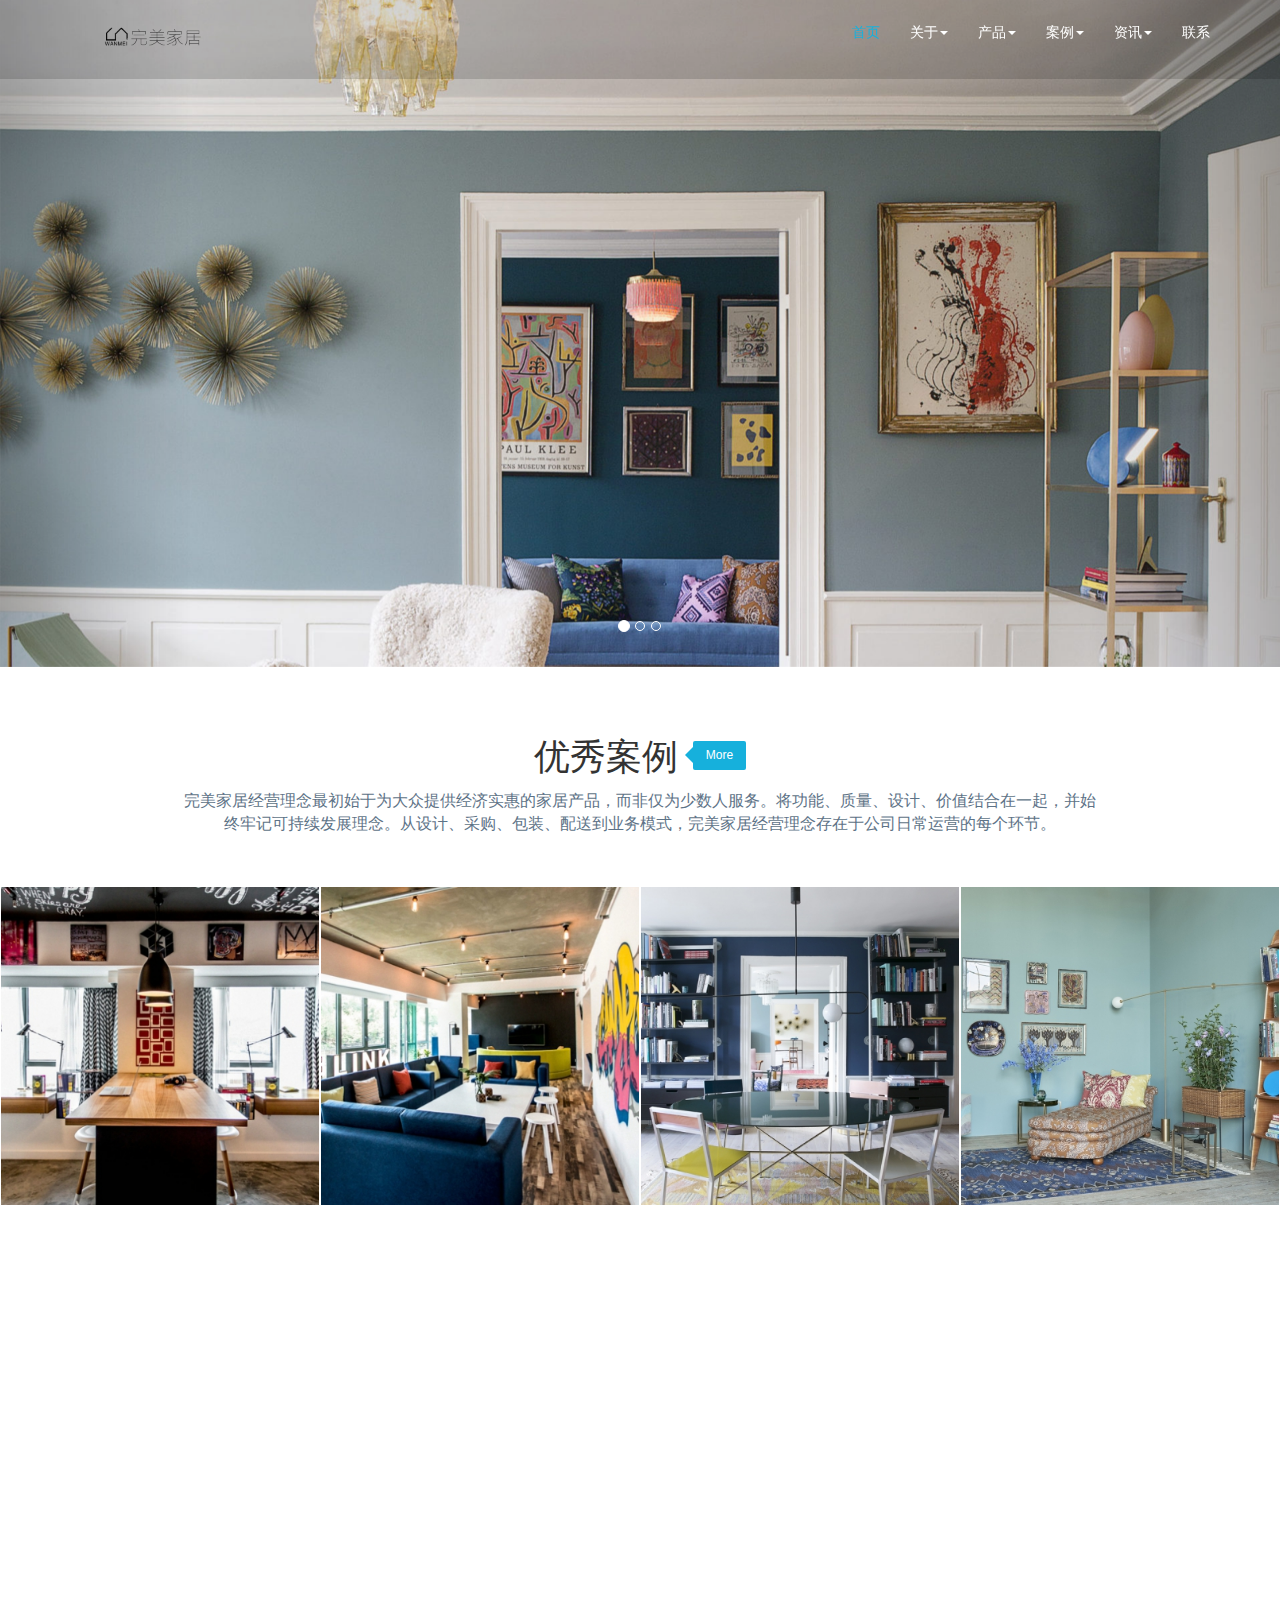
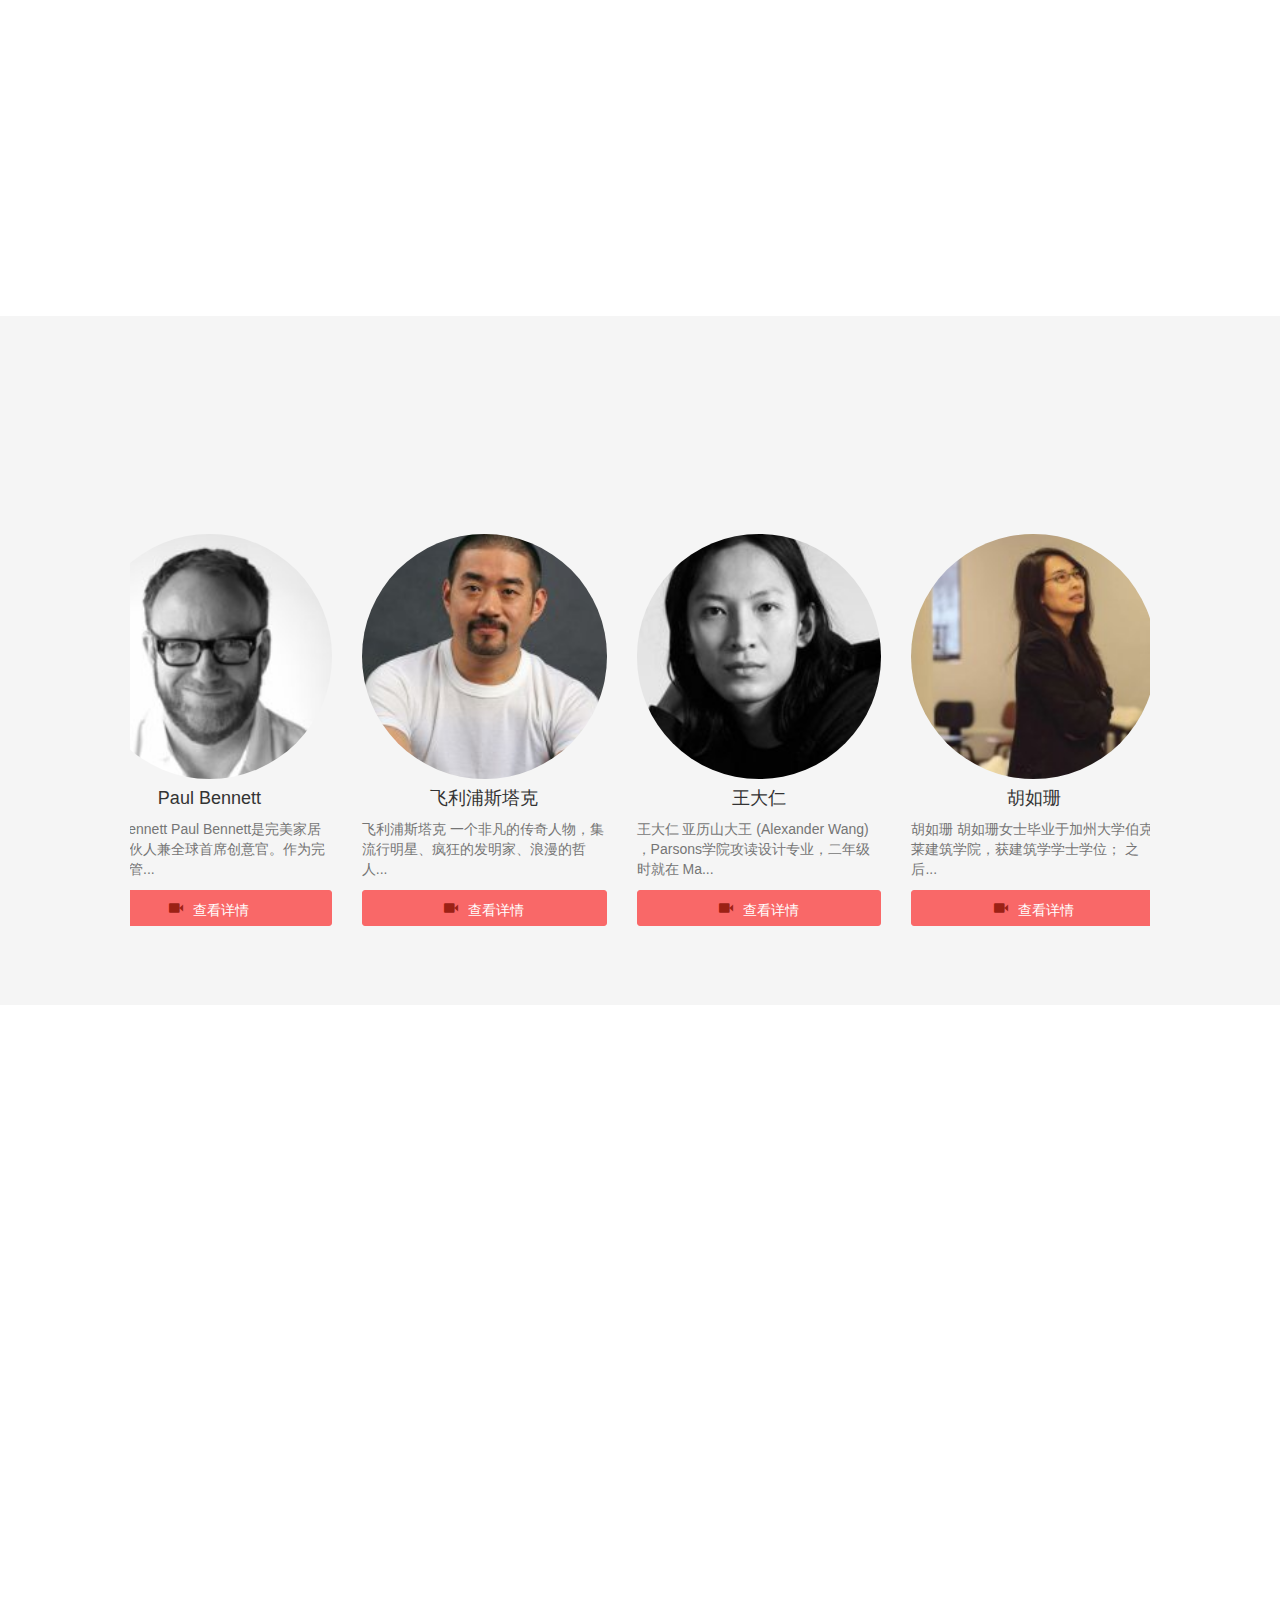
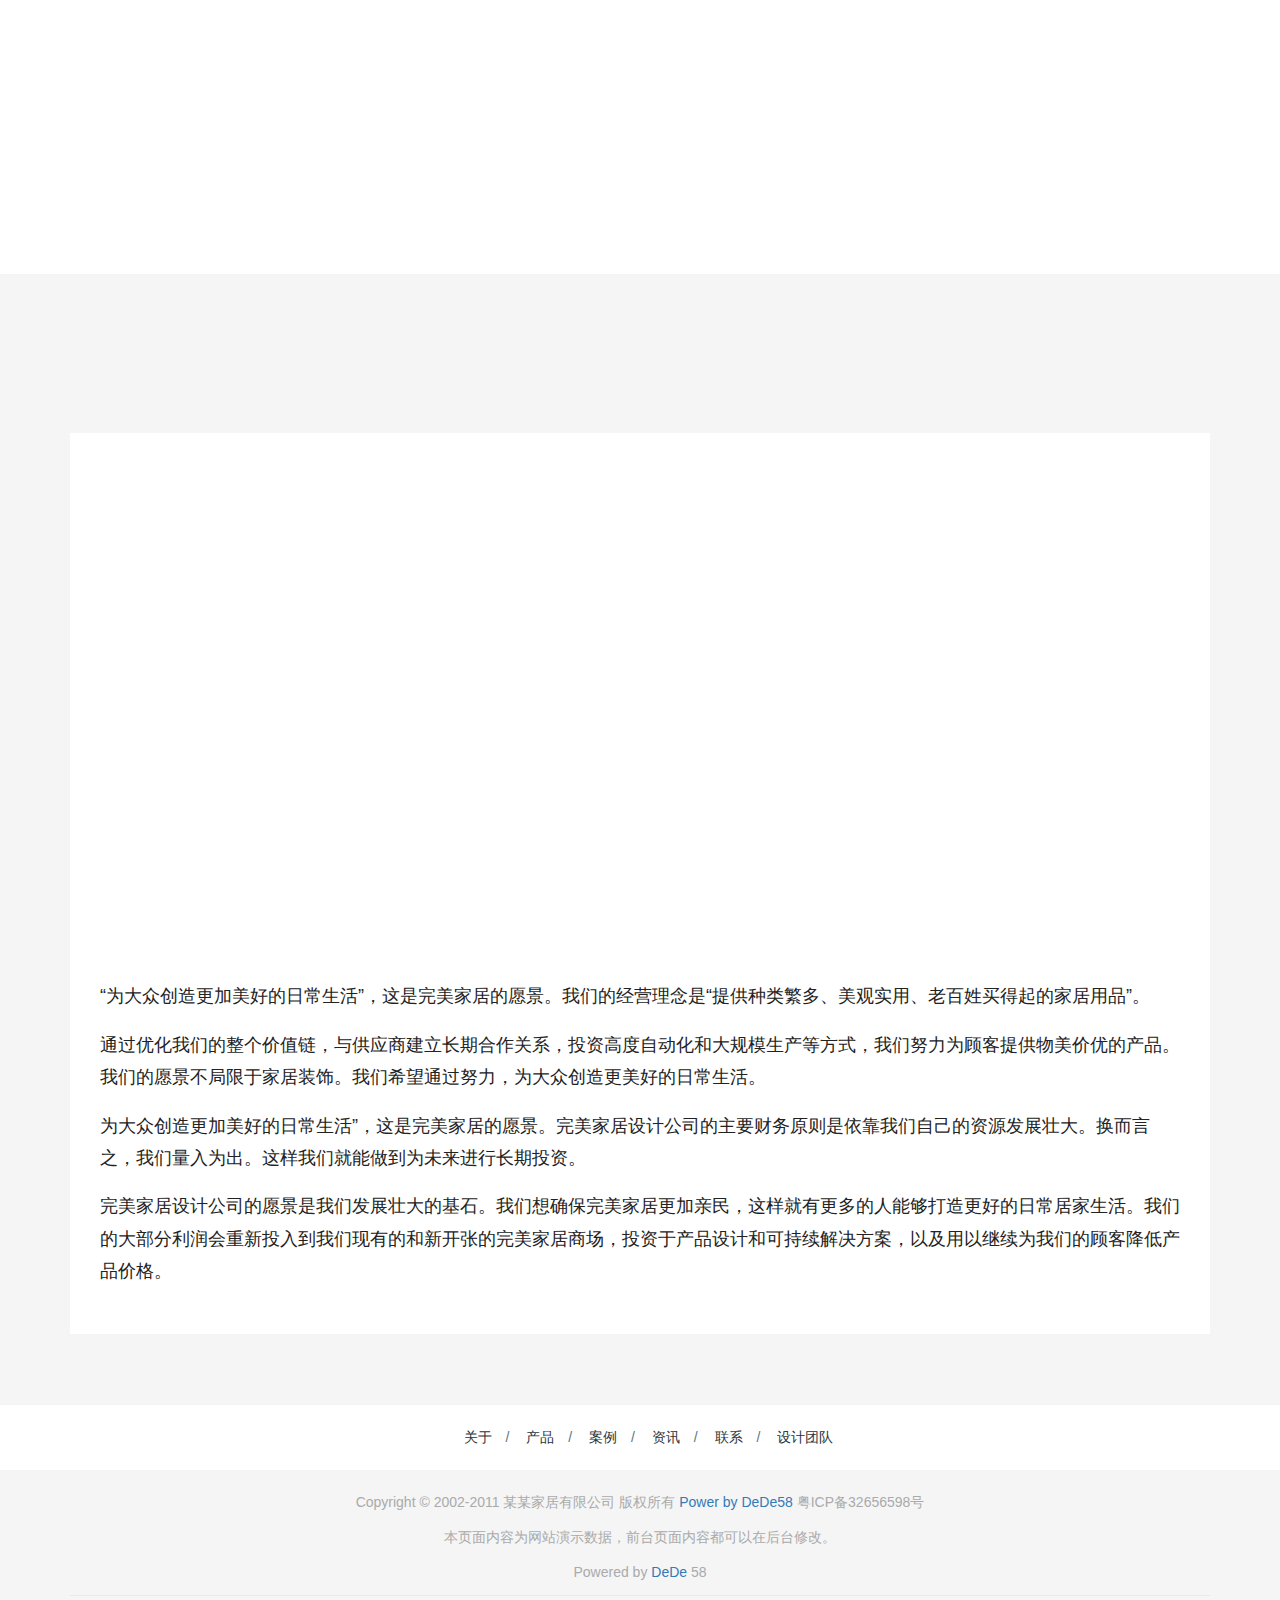
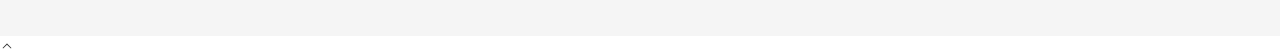
==== index.html @ 94a9a6e2 "modify" ====
<!DOCTYPE html>
<html>
	<head>
		<meta charset="utf-8" />
		<meta name="viewport" content="width=device-width, initial-scale=1">
		<meta name="viewport" content="width=device-width, initial-scale=1, maximum-scale=1, user-scalable=no">
		<title></title>
		<link rel="stylesheet" href="css/cssreset.css" />
		<link rel="stylesheet" href="bootstrap/css/bootstrap.min.css" />
		<link rel="stylesheet" href="css/index.css" />
		<link rel="stylesheet" href="css/animate.css" />
		<script src="js/wow.min.js"></script>
		<script>
			new WOW().init();
		</script>
	</head>
	<body>
		<header>
		<nav class="navbar navbar-default navbar-fixed-top zqfnav">
		  <div class="container ">
		    <!-- Brand and toggle get grouped for better mobile display -->
		    <div class="navbar-header">
		      <button type="button" class="navbar-toggle collapsed btn" data-toggle="collapse" data-target="#bs-example-navbar-collapse-1" aria-expanded="false">
		      	
		        <span class="sr-only">Toggle navigation</span>
		        <span class="icon-bar"></span>
		        <span class="icon-bar"></span>
		        <span class="icon-bar"></span>
		      </button>
		      
		        <button type="button" class="zqf-btn navbar-toggle collapsed" data-toggle="collapse" data-target="#bs-example-navbar-collapse-1" aria-expanded="false">
			        <span class="sr-only">Toggle navigation</span>
			        <span class="btnx">x</span> 
		        </button>
		      
		      <a class="navbar-brand " href="#"><img src="img/logo.png" alt="完美家居设计" title="织梦家居设计公司"></a>
		    </div>
		
		    <!-- Collect the nav links, forms, and other content for toggling -->
		    <div class="collapse navbar-collapse" id="bs-example-navbar-collapse-1">
		      <ul class="nav navbar-nav navbar-right clearfix">
		        <li><a href="index.html" class="main">首页</a></li>
		        <li class="dropdown">
		          <a href="#" class="dropdown-toggle" data-toggle="dropdown" role="button" aria-haspopup="true" aria-expanded="false">关于<span class="caret"></span></a>
		          <ul class="dropdown-menu">
		            <li><a href="#">关于我们</a></li>
		            <li><a href="#">公司荣誉</a></li>
		            <li><a href="#">设计团队</a></li>
		            <li><a href="#">服务流程</a></li>
		          </ul>
		        </li>
		        <li class="dropdown">
		          <a href="#" class="dropdown-toggle" data-toggle="dropdown" role="button" aria-haspopup="true" aria-expanded="false">产品<span class="caret"></span></a>
		          <ul class="dropdown-menu">
		            <li><a href="html/products.html" target="_blank">全部</a></li>
		            <li><a href="#">建材</a></li>
		            <li><a href="#">家具</a></li>
		            <li><a href="#">软装</a></li>
		            <li><a href="#">家电</a></li>
		          </ul>
		        </li>
		        <li class="dropdown">
		          <a href="html/case.html"  class="dropdown-toggle" data-toggle="dropdown" role="button" aria-haspopup="true" aria-expanded="false">案例<span class="caret"></span></a>
		          <ul class="dropdown-menu">
		            <li><a href="html/case.html" target="_blank">客厅设计</a></li>
		            <li><a href="#">卧室设计</a></li>
		            <li><a href="#">厨房设计</a></li>
		          </ul>
		        </li>		        
		        <li class="dropdown">
		          <a href="#" class="dropdown-toggle" data-toggle="dropdown" role="button" aria-haspopup="true" aria-expanded="false">资讯<span class="caret"></span></a>
		          <ul class="dropdown-menu">
		            <li><a href="html/message.html" target="_blank">装修搭配</a></li>
		            <li><a href="#">秋装改造</a></li>
		          </ul>
		        </li>
		        <li><a href="#">联系</a></li>
		      </ul>
		    </div><!-- /.navbar-collapse -->
		  </div><!-- /.container-fluid -->  
	  </nav>	
    </header>	
		  <!--轮播图-->
	<div id="carousel-example-generic" class="carousel slide zqfcar" data-ride="carousel">
		  <!-- Indicators -->
		  <ol class="carousel-indicators">
		    <li data-target="#carousel-example-generic" data-slide-to="0" class="active"></li>
		    <li data-target="#carousel-example-generic" data-slide-to="1"></li>
		    <li data-target="#carousel-example-generic" data-slide-to="2"></li>
		  </ol>
		
		  <!-- Wrapper for slides -->
		  <div class="carousel-inner" role="listbox">
		    <div class="item active">
		      <img src="img/lunbo1.png" alt="...">
		      <div class="carousel-caption">
		      </div>
		    </div>
		    <div class="item">
		      <img src="img/lunbo2.png" alt="...">
		      <div class="carousel-caption">
		      </div>
		    </div>
		 
		  <div class="item">
		      <img src="img/lunbo3.png" alt="...">
		      <div class="carousel-caption">
		      </div>
		    </div>
		
		  </div> 
		  <!-- Controls -->
	    <a class="left carousel-control" href="#carousel-example-generic" role="button" data-slide="prev">
		    <span class="glyphicon glyphicon-menu-left" aria-hidden="true"></span>
		    <span class="sr-only">Previous</span>
		</a>
		<a class="right carousel-control" href="#carousel-example-generic" role="button" data-slide="next">
		    <span class="glyphicon glyphicon-menu-right" aria-hidden="true"></span>
		    <span class="sr-only">Next</span>
		</a>
	</div>	
	
	
	<div class="zqfnice">
		<div class="container-fluid">
			<div class="container">
				<h3  class="wow fadeInDown " data-wow-duration="3s">优秀案例<a href="html/case.html" target="_blank" class="more ">More</a></h3>
				<p class="txt wow fadeIn" data-wow-duration="3s">完美家居经营理念最初始于为大众提供经济实惠的家居产品，而非仅为少数人服务。将功能、质量、设计、价值结合在一起，并始终牢记可持续发展理念。从设计、采购、包装、配送到业务模式，完美家居经营理念存在于公司日常运营的每个环节。</p>
			</div>
	
			<ul class="row zqful ">
				<li class="col-xs-6 col-sm-4 col-md-3 wow fadeInDown">
					<div class="nicediv">
					<img src="img/one.jpg" />
					<a href="html/detail.html " target="_blank">
					<div class="add">
						<img src="img/zoom.png" />
						<p>BeoSound 旋转控 排布案例</p>
						<span>查看详情</span>
					</div>
					</a> 
					</div>
				</li>
				
				<li class="col-xs-6 col-sm-4 col-md-3 wow fadeInDown">
					<div class="nicediv">
					<img src="img/two.jpg" />
					<a href="html/detail.html " target="_blank">
					<div class="add">
						<img src="img/zoom.png" />
						<p>A9 无线音箱 排布案例</p>
						<span>查看详情</span>
					</div>
					</a> 
					</div>
				</li>
				<li class="col-xs-6 col-sm-4 col-md-3 wow fadeInDown">
					<div class="nicediv">
					<img src="img/three.jpg" />
					<a href="html/detail.html " target="_blank">
					<div class="add">
						<img src="img/zoom.png" />
						<p>TV视频屏幕 排布案例</p>
						<span>查看详情</span>
					</div>
					</a> 					
					</div>
				</li>
				<li class="col-xs-6 col-sm-4 col-md-3 wow fadeInDown">
					<div class="nicediv">
					<img src="img/four.jpg" />
					<a href="html/detail.html " target="_blank">
					<div class="add">
						<img src="img/zoom.png" />
						<p>Bass A1 低音式 排布案例</p>
						<span>查看详情</span>
					</div>
					</a> 					
					</div>
				</li>
				<li class="col-xs-6 col-sm-4 col-md-3 wow fadeInDown">
					<div class="nicediv">
					<img src="img/five.jpg" />
					<a href="html/detail.html " target="_blank">
					<div class="add">
						<img src="img/zoom.png" />
						<p>BeoPlay 双喇叭 排布案例</p>
						<span>查看详情</span>
					</div>
					</a> 					
					</div>
				</li>
				<li class="col-xs-6 col-sm-4 col-md-3 wow fadeInDown">
					<div class="nicediv">
					<img src="img/six.jpg" />
					<a href="html/detail.html " target="_blank">
					<div class="add">
						<img src="img/zoom.png" />
						<p>Beolit I15 全向声 排布案例</p>
						<span>查看详情</span>
					</div>
					</a> 					
					</div>
				</li>
				<li class="col-xs-6 col-sm-4 col-md-3 wow fadeInDown">
					<div class="nicediv">
					<img src="img/seven.jpg" />
					<a href="html/detail.html " target="_blank">
					<div class="add">
						<img src="img/zoom.png" />
						<p>春光无限好 田园风卫浴玩出不同花样</p>
						<span>查看详情</span>
					</div>
					</a> 					
					</div>
				</li>
				<li class="col-xs-6 col-sm-4 col-md-3 wow fadeInDown">
					<div class="nicediv">
					<img src="img/eight.jpg" />
					<a href="html/detail.html " target="_blank">
					<div class="add">
						<img src="img/zoom.png" />
						<p>二室二厅客厅装修效果图</p>
						<span>查看详情</span>
					</div>
					</a> 					
					</div>
				</li>
				<li class="col-xs-6 col-sm-4 col-md-3 wow fadeInDown">
					<div class="nicediv">
					<img src="img/night.jpg" />
					<a href="html/detail.html " target="_blank">
					<div class="add">
						<img src="img/zoom.png" />
						<p>现代简约风格图赏</p>
						<span>查看详情</span>
					</div>
					</a> 					
					</div>
				</li>
				<li class="col-xs-6 col-sm-4 col-md-3 wow fadeInDown">
					<div class="nicediv">
					<img src="img/ten.jpg" />
					<a href="html/detail.html " target="_blank">
					<div class="add">
						<img src="img/zoom.png" />
						<p>混搭风格白领公寓</p>
						<span>查看详情</span>
					</div>
					</a> 					
					</div>
				</li>
			</ul>
		</div>
		<a href="html/case.html" target="_blank" class="more-two ">More</a>
	</div>			
		
	<div class="zqfteam ">

		<div class="container">
			<h3 class="wow fadeInDown"  data-wow-duration="3s" >设计团队 <a href="#" class="more ">More</a></h3>
			<p class="txt wow fadeIn" data-wow-duration="3s">如同很多设计型的企业一样，完美家居非常重视设计资历的培养及筛选； 在完美，我们拥有一批海内外工作经验丰富的精英团队，也培养着极富创造力的年轻设计群体； 他们使显高的设计风格千变万化、满足不同年龄层对不同设计风格的追求。</p>
		<div class="carousel">
		  <div>
			 <ul class="imgroll clearfix">
				<li>
                    <img src="img/paul.jpg" />
                    <h4>Paul Bennett</h4>
					<p>Paul Bennett Paul Bennett是完美家居执行合伙人兼全球首席创意官。作为完美最高管...</p>
					 <a class="glyphicon glyphicon-facetime-video" href="#"><span>查看详情</span></a>
				</li>
				<li>
                    <img src="img/kefu.jpg" />
                    <h4>飞利浦斯塔克</h4>
					<p>飞利浦斯塔克 一个非凡的传奇人物，集流行明星、疯狂的发明家、浪漫的哲人...</p>
					 <a class="glyphicon glyphicon-facetime-video" href="#"><span>查看详情</span></a>
				</li>
				<li>
					<img src="img/daren.jpg" />
					<h4>王大仁</h4>
					<p>王大仁 亚历山大王 (Alexander Wang) ，Parsons学院攻读设计专业，二年级时就在 Ma...</p>
					 <a class="glyphicon glyphicon-facetime-video" href="#"><span>查看详情</span></a>
				    
				</li>			 	
			 	
				<li>
					<img src="img/rusan.jpg">
					<h4>胡如珊</h4>
					<p>胡如珊 胡如珊女士毕业于加州大学伯克莱建筑学院，获建筑学学士学位； 之后...</p>
				    <a class="glyphicon glyphicon-facetime-video" href="#"><span>查看详情</span></a>
				</li>
				<li>
					<img src="img/jubin.png" />
					<h4>琚宾</h4>
					<p>琚宾 2010年中国（上海）国际建筑室内设计节最佳酒店设计奖 2010年中国（上海...</p>
					<a class="glyphicon glyphicon-facetime-video" href="#"><span>查看详情</span></a>
				</li>
				<li>
					<img src="img/kefu.jpg" />
					<h4>陈可夫</h4>
					<p>陈可夫 毕业后成立完美家居设计公司，任公司设计总监。 CIID中国室内设计协会...</p>
					<a class="glyphicon glyphicon-facetime-video" href="#"><span>查看详情</span></a>
				</li>
				<li>
                    <img src="img/paul.jpg" />
                    <h4>Paul Bennett</h4>
					<p>Paul Bennett Paul Bennett是完美家居执行合伙人兼全球首席创意官。作为完美最高管...</p>
					 <a class="glyphicon glyphicon-facetime-video" href="#"><span>查看详情</span></a>
				</li>
				<li>
                    <img src="img/kefu.jpg" />
                    <h4>飞利浦斯塔克</h4>
					<p>飞利浦斯塔克 一个非凡的传奇人物，集流行明星、疯狂的发明家、浪漫的哲人...</p>
					 <a class="glyphicon glyphicon-facetime-video" href="#"><span>查看详情</span></a>
				</li>
				<li>
					<img src="img/daren.jpg" />
					<h4>王大仁</h4>
					<p>王大仁 亚历山大王 (Alexander Wang) ，Parsons学院攻读设计专业，二年级时就在 Ma...</p>
					 <a class="glyphicon glyphicon-facetime-video" href="#"><span>查看详情</span></a>
				    
				</li>
				
				<li>
					<img src="img/rusan.jpg">
					<h4>胡如珊</h4>
					<p>胡如珊 胡如珊女士毕业于加州大学伯克莱建筑学院，获建筑学学士学位； 之后...</p>
				    <a class="glyphicon glyphicon-facetime-video" href="#"><span>查看详情</span></a>
				</li>
				<li>
					<img src="img/jubin.png" />
					<h4>琚宾</h4>
					<p>琚宾 2010年中国（上海）国际建筑室内设计节最佳酒店设计奖 2010年中国（上海...</p>
					<a class="glyphicon glyphicon-facetime-video" href="#"><span>查看详情</span></a>
				</li>
				<li>
					<img src="img/kefu.jpg" />
					<h4>陈可夫</h4>
					<p>陈可夫 毕业后成立完美家居设计公司，任公司设计总监。 CIID中国室内设计协会...</p>
					<a class="glyphicon glyphicon-facetime-video" href="#"><span>查看详情</span></a>
				</li>				
			</ul>
		  </div>	
		</div>   
		</div>
	</div>	
		
		
		<div class="zqfnew">
			<div class="container">
				<h3  class="wow fadeInDown " data-wow-duration="3s">新闻资讯<a href="html/message.html" target="_blank" class="more ">More</a></h3>
				<p class="txt wow fadeIn" data-wow-duration="3s">我们的目标是帮助更多人创造更好的家居生活。将完美家居经营理念带入生活中完美家居经营理念以多种方式体现在生活中：通过我们在全球各地开设的商场、《家居指南》、网站和应用程序，更重要的是全球数百万的家庭。</p>
				<ul class="row">
					<li class="col-md-6 wow fadeInLeft">
						<div class="media">
						  <div class="media-left media-middle">
						    <a href="#">
						      <img class="media-object" src='img/index_1.jpg' alt=" 红木家具如何“去库存” ？做好品质才是 ">
						    </a>
						  </div>
						  <div class="media-body">
						     <h4 class="media-heading"><a href="#">红木家具如何“去库存” ？做好品质才是 </a></h4>
						    <p class="des">受经济大环境的影响，前年下半年以来，红木家具行情不甚理想，许多企业产品...</p>
						    <p class="info">
						    	<span>2016-09-22</span>
						    	<span>adimn</span>
						    	<span>
						    		<svg class="icon" aria-hidden="true">
									  <use xlink:href='#icon-yanjing'></use>
									</svg>
						    		149
						    	</span>
						    </p>
						  </div>
						</div>
					</li>
					
					<li class="col-md-6 wow fadeInLeft">
						<div class="media">
						  <div class="media-left media-middle">
						    <a href="#">
						      <img class="media-object" src='img/index_2.jpg' alt="儿童家具安全标识成盲区，监管力度亟待 ">
						    </a>
						  </div>
						  <div class="media-body">
						     <h4 class="media-heading"><a href="#">	儿童家具安全标识成盲区，监管力度亟待</a></h4>
						    <p class="des">儿童安全不容忽视。2012年8月1日，我国《儿童家具通用技术条件》强制性国家标..</p>
						    <p class="info">
						    	<span>2016-09-22</span>
						    	<span>adimn</span>
						    	<span>
						    		<svg class="icon" aria-hidden="true">
									  <use xlink:href="#icon-yanjing"></use>
									</svg>
						    		149
						    	</span>
						    </p>
						  </div>
						</div>
					</li>
					
					<li class="col-md-6 wow fadeInLeft">
						<div class="media">
						  <div class="media-left media-middle">
						    <a href="#">
						      <img class="media-object" src='img/index_3.jpg' alt=" 红木家具如何“去库存” ？做好品质才是 ">
						    </a>
						  </div>
						  <div class="media-body">
						     <h4 class="media-heading"><a href="#">当代红木家具传承与创新之间如何取舍？</a></h4>
						    <p class="des">人解听不解赏，长飙风中自来往。很多时候，表面看似风平浪静、停滞不前的态...</p>
						    <p class="info">
						    	<span>2016-09-22</span>
						    	<span>adimn</span>
						    	<span>
						    		<svg class="icon" aria-hidden="true">
									  <use xlink:href="#icon-yanjing"></use>
									</svg>
						    		149
						    	</span>
						    </p>
						  </div>
						</div>
					</li>	
					
					<li class="col-md-6 wow fadeInLeft">
						<div class="media">
						  <div class="media-left media-middle">
						    <a href="#">
						      <img class="media-object" src='img/index_4.jpg' alt=" 红木家具如何“去库存” ？做好品质才是 ">
						    </a>
						  </div>
						  <div class="media-body">
						     <h4 class="media-heading"><a href="#">古典家具两大制胜法宝：改良与创新</a></h4>
						    <p class="des">古典红木家具行业在最初的发展阶段，绝大部分企业都是以单纯仿制传统家具样...</p>
						    <p class="info">
						    	<span>2016-09-22</span>
						    	<span>adimn</span>
						    	<span>
						    		<svg class="icon" aria-hidden="true">
									  <use xlink:href="#icon-yanjing"></use>
									</svg>
						    		149
						    	</span>
						    </p>
						  </div>
						</div>
					</li>
					
					<li class="col-md-6 wow fadeInLeft">
						<div class="media">
						  <div class="media-left media-middle">
						    <a href="#">
						      <img class="media-object" src='img/index_5.jpg' alt=" 红木家具如何“去库存” ？做好品质才是 ">
						    </a>
						  </div>
						  <div class="media-body">
						     <h4 class="media-heading"><a href="#">东莞家具出走湖北？家具业尝试高端规划</a></h4>
						    <p class="des">莫声(化名)是大岭山镇一家小型家具厂的老板，连日来，发生在大岭山这一片东...</p>
						    <p class="info">
						    	<span>2016-09-22</span>
						    	<span>adimn</span>
						    	<span>
						    		<svg class="icon" aria-hidden="true">
									  <use xlink:href="#icon-yanjing"></use>
									</svg>
						    		149
						    	</span>
						    </p>
						  </div>
						</div>
					</li>
					
					<li class="col-md-6 wow fadeInLeft">
						<div class="media">
						  <div class="media-left media-middle">
						    <a href="#">
						      <img class="media-object" src='img/index_6.jpg' alt=" 红木家具如何“去库存” ？做好品质才是 ">
						    </a>
						  </div>
						  <div class="media-body">
						    <h4 class="media-heading"><a href="#">欧式家具未来十大新趋势，怎么时尚怎么</a></h4>
						    <p class="des">近日，欧美风家具进化论出现在网上，研究人员根据收集到的信息与整个消费环...</p>
						    <p class="info">
						    	<span>2016-09-22</span>
						    	<span>adimn</span>
						    	<span>
						    		<svg class="icon" aria-hidden="true">
									  <use xlink:href="#icon-yanjing"></use>
									</svg>
						    		149
						    	</span>
						    </p>
						  </div>
						</div>
					</li>
					
					<li class="col-md-6 wow fadeInLeft">
						<div class="media">
						  <div class="media-left media-middle">
						    <a href="#">
						      <img class="media-object" src='img/index_7.jpg' alt=" 红木家具如何“去库存” ？做好品质才是 ">
						    </a>
						  </div>
						  <div class="media-body">
						     <h4 class="media-heading"><a href="#">面对定制风暴 来看这些家具人怎么说？</a></h4>
						    <p class="des">近两年来，随着消费群体趋向年轻化以及小户型的普及，家具个性化的需求越来...</p>
						    <p class="info">
						    	<span>2016-09-22</span>
						    	<span>adimn</span>
						    	<span>
						    		<svg class="icon" aria-hidden="true">
									  <use xlink:href="#icon-yanjing"></use>
									</svg>
						    		149
						    	</span>
						    </p>
						  </div>
						</div>
					</li>
					
					<li class="col-md-6 wow fadeInLeft">
						<div class="media">
						  <div class="media-left media-middle">
						    <a href="#">
						      <img class="media-object" src='img/index_8.jpg' alt=" 红木家具如何“去库存” ？做好品质才是 ">
						    </a>
						  </div>
						  <div class="media-body">
						     <h4 class="media-heading"><a href="#">消费升级 定制家具保持30-50%高速增长</a></h4>
						    <p class="des">消费作为宏观经济增长的驱动力之一，近年来对GDP的拉动已超过60%，与此同时，...</p>
						    <p class="info">
						    	<span>2016-09-22</span>
						    	<span>adimn</span>
						    	<span>
						    		<svg class="icon" aria-hidden="true">
									  <use xlink:href="#icon-yanjing"></use>
									</svg>
						    		149
						    	</span>
						     </p>
						  </div>
						</div>
					</li>
			    </ul>
			</div>
			<a href="#" class="more-two ">More</a>
		</div>	
		
		<div class="zqfus">
			<div class="container">
				<h3  class="wow fadeInDown " data-wow-duration="3s">关于我们</h3>
				<div class="bigbox">
					<img src="img/aboutus.png" class="wow fadeInUp"/>
				
				    <p>“为大众创造更加美好的日常生活”，这是完美家居的愿景。我们的经营理念是“提供种类繁多、美观实用、老百姓买得起的家居用品”。</p>
			        <p>通过优化我们的整个价值链，与供应商建立长期合作关系，投资高度自动化和大规模生产等方式，我们努力为顾客提供物美价优的产品。我们的愿景不局限于家居装饰。我们希望通过努力，为大众创造更美好的日常生活。
			 	    <p>为大众创造更加美好的日常生活”，这是完美家居的愿景。完美家居设计公司的主要财务原则是依靠我们自己的资源发展壮大。换而言之，我们量入为出。这样我们就能做到为未来进行长期投资。</p>
				    <p>完美家居设计公司的愿景是我们发展壮大的基石。我们想确保完美家居更加亲民，这样就有更多的人能够打造更好的日常居家生活。我们的大部分利润会重新投入到我们现有的和新开张的完美家居商场，投资于产品设计和可持续解决方案，以及用以继续为我们的顾客降低产品价格。</p>
				 
				</div>
			</div>
		</div>
		
		<footer>
			
			  <div class="oldiv container-fluid">
			  	
				<ol class="clearfix">
					<li><a href="#">关于</a></li>
					<li><a href="#">产品</a></li>
					<li><a href="#">案例</a></li>
					<li><a href="#">资讯</a></li>
					<li><a href="#">联系</a></li>
					<li><a href="#">设计团队</a></li>
				</ol>
			  </div>
			  <div class="container">
			  <div class="pdiv">
			  	<p>Copyright © 2002-2011 某某家居有限公司 版权所有&nbsp;<a href="#">Power by DeDe58&nbsp;</a>粤ICP备32656598号</p>
			  	<p>本页面内容为网站演示数据，前台页面内容都可以在后台修改。</p>
			  	<p>Powered by<a href="#">&nbsp;DeDe&nbsp;</a>58</p>
			  </div>
			</div>
		</footer>
		
	    <!--回到顶部按钮-->
	    <div class="obtn-top">
			<svg class="icon" aria-hidden="true">
			  <use xlink:href='#icon-xiangshang'></use>
			</svg>
	    </div>
		
		<script type="text/javascript" src="bootstrap/js/jquery.min.js" ></script>
		<script type="text/javascript" src="bootstrap/js/bootstrap.min.js" ></script>
		<script type="text/javascript" src="js/iconfont.js" ></script>
		<script src="js/index.js"></script>
		<script src="./iconfont.js"></script>
	</body>
</html>
---- css/cssreset.css ----
/*
YUI 3.18.1 (build f7e7bcb)
Copyright 2014 Yahoo! Inc. All rights reserved.
Licensed under the BSD License.
http://yuilibrary.com/license/
网址：http://yuilibrary.com/yui/docs/cssreset/
*/
html{
	color:#000;
	background:#FFF;
}body,div,dl,dt,dd,ul,ol,li,h1,h2,h3,h4,h5,h6,pre,code,form,fieldset,legend,input,textarea,p,blockquote,th,td,footer,article,aside,header,section,nav,figure,figcaption,hgroup{
	margin:0;
	padding:0;
}table{
	border-collapse:collapse;
	border-spacing:0;
}fieldset,img{
	border:0;
}address,caption,cite,code,dfn,em,strong,th,var{
	font-style:normal;
	font-weight:normal;
}ol,ul{
	list-style:none;
}caption,th{
	text-align:left;
}h1,h2,h3,h4,h5,h6{
	font-size:100%;
	font-weight:normal;
}q:before,q:after{
	content:'';
}abbr,acronym{
	border:0;
	font-variant:normal;
}sup{
	vertical-align:text-top;
}sub{
	vertical-align:text-bottom;
}input,textarea,select{
	font-family:inherit;
	font-size:inherit;
	font-weight:inherit;
	*font-size:100%;
}legend{
	color:#000;
}#yui3-css-stamp.cssreset{ display:none}
---- css/index.css ----
*{
	margin: 0px;
	padding: 0px;
	list-style: none;
}
body{
	position: relative;
	}
	
.zqfnav {
    background: rgba(0, 0, 0, 0.15);
    min-height: 79px;
    border: none;
}
.zqfnav .navbar-brand{
margin-top: -3px;
}

.zqfnav .navbar-brand img{
	width: 150px;
	height: 50px;
	vertical-align: middle;
}

.zqfnav .navbar-right{
	margin-top: 7px;
	}

.zqfnav .navbar-right>li>a{
	color: #FFFFFF;
}


.zqfnav .navbar-right .main{
	color: #16b0dc;
	
}

.zqfnav .navbar-right>li>a:hover{
	color:#16b0dc;
}

.zqfnav .navbar-right>li>a:active{
	color:#16b0dc;
}

/*分辨率小于767px*/


@media (max-width: 767px) {
.zqfnav{
    background:none;
    min-height: 60px;
    border: transparent 1px solid;
    border-color: none ;
}
.zqfnav .navbar-brand {
	padding: 6px;

}
.zqfnav .navbar-toggle{
	border: none;
	background: none;
	margin-top: 14px;
}
.navbar-default .navbar-toggle:focus, .navbar-default .navbar-toggle:hover {
    background-color: transparent;

}

.zqfnav .zqf-btn {
	/*right: -53px;*/
	margin-top: -3px;
	font-size: 25px;
	color: #a9b1b8;
	background: none;
	display: none;
	 position: absolute;
    right: 1px;
	}
.zqfcar{
	margin-top: 56px;
	border: none;
}
.zqfnav .navbar-collapse{
	background: rgba(0, 0, 0, 0.6); 
}
.zqfnav .navbar-nav{
	margin-top: 13px;
}

.zqfnav .navbar-right{
	margin-top: 13px;
	}

.zqfnav .navbar-right>li>a{
	padding-top: 0px;
    padding-bottom: 0px;
    height: 60px;
    line-height: 60px; 
    transition: all 0.4s linear; 
}

.zqfnav .navbar-right>li>a:hover{
	background: #FFFFFF;
}
.zqfnav .navbar-right>li>a:active{
	background:#16b0dc ;
}
.zqfnav .navbar-right .main{
	color: #fff;
	background: #16b0dc;
}
.zqfnav .navbar-nav .open .dropdown-menu>li{
	margin: 2px 0px;
}
.zqfnav .navbar-nav .open .dropdown-menu>li>a{
	color:#FFFFFF;
}
.zqfnav .navbar-nav .open .dropdown-menu>li>a:hover{
	color: #FFFFFF;
	background-color: rgba(243,247,249,.3); 
}
}

/*轮播图*/
.zqfcar .glyphicon {
    font-size: 28px;
    top: 60%;
    display: none;
    }
    
    
.zqfcar .carousel-control:hover .glyphicon{
	display: block;
}

/*优秀案例*/
.zqfnice{
	padding: 70px 0px;
	background: #FFFFFF;
	width: 100%;
}

.zqfnice h3{ 
    font-size: 36px;
    margin-top: 0px;
    text-align: center;
    font-weight: 300;
}

.zqfnice h3>.more{
	display: inline-block;
	padding: 8px 13px;
    background:#16b0dc ;
    border-radius: 2px;
     font-size: 12px;
     color: #FFFFFF;
     position: relative;
    margin-left: 15px;
    top: -10px;
    text-decoration:none ;

}

.more:hover{
	opacity: 0.7;
	}

.zqfnice h3>.more

@media (max-width:767px ) {
.zqfnice h3>.more{
    background:#f96868;
    color: #fff;
    margin-left: 15px;
    top: -10px;
    text-decoration:none ;

}

}


.zqfnice h3>.more:before{
	content:'';
	position: absolute;
	border: 8px solid transparent;
    border-right-color: #16b0dc ;
    top: 50%;
    left: -16px;
    margin-top: -8px;
}

.zqfnice .txt{
	font-size: 16px;
    font-weight: 300;
    text-align: center;
    width: 80%;
    color: #5e7387;
    margin: 0px auto;
}

/*优秀案例 图片*/
.zqful{
	
    padding: 0;
    margin: 0;
    margin-right: -15px;
    margin-left: -15px;
    margin-top: 50px;
}


.zqful >li{
	float: left;
	list-style: none;
    border: 1px solid #fff;
    padding: 0px;
    position: relative;
}

.zqful>li>div{
	position: relative;
    text-align: center;
    overflow: hidden;
}

.zqful>li>div>img{
    max-width: 100%;
    height: auto;
}



/*优秀团队*/

.zqfteam{
	padding: 70px 0px;
	background: #f5f5f5;
}

.zqfteam h3{ 
    font-size: 36px;
    margin-top: 0px;
    text-align: center;
    font-weight: 300;
}

.zqfteam h3>.more{
	display: inline-block;
	padding: 8px 13px;
    background:#16b0dc ;
    border-radius: 2px;
     font-size: 12px;
     color: #FFFFFF;
     position: relative;
    margin-left: 15px;
    top: -10px;
    text-decoration:none ;

}

@media (max-width:767px ) {
	.zqfteam h3>.more,.zqfteam h3>.more:before{
		display: none;
	}
	
}


.zqfteam h3>.more:before{
	content:'';
	position: absolute;
	border: 8px solid transparent;
    border-right-color: #16b0dc ;
    top: 50%;
    left: -16px;
    margin-top: -8px;
}

.zqfteam .txt{
	font-size: 16px;
    font-weight: 300;
    text-align: center;
    width: 80%;
    color: #5e7387;
    margin: 0px auto;
}

/*优秀团队轮播图*/
.zqfteam{
	padding: 70px 0px;
	background: #f5f5f5;
}

.zqfteam .carousel{
	margin-top: 50px;
	padding: 0px 60px;
	
}

.zqfteam .carousel>div{
	width: 100%;
	height:100% ;
	overflow: hidden;
}

.zqfteam .imgroll{
	width: 400%;
	height:100%;
	position: relative;
}


@media (max-width:768px) {
	.zqfteam .imgroll{
	width:786%;
}

}

@media (max-width:494px) {
	.zqfteam .imgroll{
	width:1500%;
}	
}


.zqfteam .imgroll>li{
	width: 6%;
	height:100%;
	float: left;
	margin-right: 30px;
}


.zqfteam .imgroll>li>img{
    width: 100%;
    height: 100%;
    border-radius: 50%;
    margin-left: auto;
    margin-right: auto;
}

.zqfteam h4{
	text-align: center;
	font-size:18px;
}

.zqfteam p{
	width: 100%;
	font-size: 14px;
	color: #757575;
}

.zqfteam .imgroll>li>a{
	display: block;
	width: 100%;
	padding:10px 0px;
	width:100%;
	font-size: 14px;
	background:#f96868 ;
	border:1px  solid #f96868;
	border-radius: 3px;
	text-align: center;
	/*line-height: 26px;*/
	color: #FFFFFF;
	text-decoration: none;
	cursor: pointer;
	vertical-align: middle;

}

.zqfteam .imgroll>li>.glyphicon-facetime-video{
	color: #9C2115;

}

.zqfteam .imgroll>li>a>span{
	padding-left: 10px;
	color: #FFFFFF;


}

/*新闻资讯*/
.zqfnew{
	padding: 70px 0px;
	background: #FFFFFF;
}

.zqfnew h3{ 
    font-size: 36px;
    margin-top: 0px;
    text-align: center;
    font-weight: 300;
}

.zqfnew h3>.more{
	display: inline-block;
	padding: 8px 13px;
    background:#16b0dc ;
    border-radius: 2px;
     font-size: 12px;
     color: #FFFFFF;
     position: relative;
    margin-left: 15px;
    top: -10px;
    text-decoration:none ;

}

.zqfnew h3>.more:before{
	content:'';
	position: absolute;
	border: 8px solid transparent;
    border-right-color: #16b0dc ;
    top: 50%;
    left: -16px;
    margin-top: -8px;
}

.zqfnew .txt{
	font-size: 16px;
    font-weight: 300;
    text-align: center;
    width: 80%;
    color: #5e7387;
    margin: 0px auto;
}

.zqfnew ul{
	margin-top: 20px;
	
}

.zqfnew ul>li{
	margin-top:30px;
}
.zqfnew .media-left{
	padding-right: 20px;
}
.zqfnew ul>li img{
	width: 160px;
	height: 120px;
	border-radius: 4px;
}

.zqfnew ul>li h4{
    text-shadow: rgba(0,0,0,.15) 0 0 1px;
}
.zqfnew ul>li h4>a{
	text-decoration: none;
	color: #2a333c;
}

.zqfnew ul>li h4>a:hover{
	color: #16b0dc;
	text-decoration: underline;
}
.zqfnew ul>li .des{
	margin-bottom: 5px;
	 color: #76838f;
	 font-weight: 300;
}

.zqfnew ul>li .info{
    color: #76838f;
    font-weight: 300;
}

.zqfnew .info span:nth-of-type(2){
	margin-left: 10px;
}

.zqfnew .info span:nth-of-type(3){
	margin-left: 10px;
}

.icon {
   width: 1em; height: 1em;
   vertical-align: -0.15em;
   fill: currentColor;
   overflow: hidden;
}


/*关于我们*/
.zqfus{
	padding: 70px 0;
	background: #f5f5f5;
}
.zqfus h3{
    font-size: 36px;
    margin-top: 0px;
    text-align: center;
    font-weight: 300;
}
.zqfus .bigbox{
	margin-top: 50px;
	padding: 30px;
	background: #FFFFFF;
	line-height: 1.8;
    font-size: 18px;
    font-weight: 300;
    color: #222;
}
.zqfus .bigbox>img{
	max-width: 100%;
	height: auto;
	margin-bottom: 13px;
}

.zqfus p{
	margin-bottom:16px;
}

/*footer*/
footer{
    background: #f5f5f5;
    border-top: 1px solid #f0f2f5;
    padding-bottom: 20px;
    color: #aaaaaa;
    height: auto;
    line-height: 1.8;
	
}
footer .oldiv{
		background: #FFFFFF;
		text-align: center;
		padding: 10px 0px;
	
}

.oldiv ol{
	padding: 10px 0;
	margin-bottom: 0px;
	color: #5e7387;
}


.oldiv ol>li{
	display: inline-block;
	padding: 0 5px;
}

.oldiv ol>li:before{
	content: '/';
	margin-right: 17px;
    
}

.oldiv ol>li:nth-of-type(1):before{
	content: '';
	margin-right: 17px;
    
}

.oldiv ol>li>a{
	color:#2a333c ;
}

.oldiv ol>li>a:hover{
	color: #16b0dc;
	text-decoration: underline;
}

.pdiv{
	margin: 20px 0;
	border-bottom: 1px solid #e9e9e9;
	text-align: center;
}

/*add*/

.zqful .add{
	position: absolute;
	left: 0px;
	top: 0px;
	width: 100%;
	height: 100%;
	background: rgba(0,0,0,0.3);
	display: none;
}

.zqful a{
	outline: none;
	color: #fff;
}

.zqful .add>img{
	position: absolute;
	left: 40%;
	top: 33%;
}

.zqful .add>p{
	position: absolute;
	top: 61%;
	width: 100%;
    text-align: center;
	font-size: 18px;
}

.zqful .add>span{
	position: absolute;
	left: 34%;
	top:77%;
	background:#f96868 ;
	padding: 10px 26px;
	font-size: 12px;
	border-radius: 4px;
}
.zqful .add>span:hover{
	opacity: 0.6;
}

.more-two{
	/*display: block;*/
	width: 96%;
	padding: 10px 13px;
    background:#f96868 ;
    border-radius: 2px;
    font-size: 12px;
    color: #fff;
    text-align: center;
    text-decoration:none ;
    margin-right: auto;
    margin-left: auto;
    margin-top: 20px;
    display: none;
	}
	
	
@media (max-width:767px ) {
	
	
   .zqful .add>p{
	font-size: 14px;}
	
	 .more-two{
		display: block;
}

    .zqfnice h3>.more,.zqfnice h3>.more:before{
		display: none;
	}
	.zqfnew h3>.more,.zqfnew h3>.more:before{
	display: none;
	}
	.zqfnew .des{
		display:none;
	
}

/*回到顶部*/
.obtn-top{
	position: fixed;
	bottom:10px;
	right:0;
	
	width: 35px;
	height: 35px;
	background: #62a8ea;
	display: none;
	line-height: 40px;
	text-align: center;
	cursor: pointer;
}

.obtn-top:hover{
	opacity: 0.5;
	}
.icon {
   width: 1em; height: 1em;
   vertical-align: -0.15em;
   fill: currentColor;
   overflow: hidden;
   color: #fff;
   font-size: 23px;
   font-weight: bold;
}
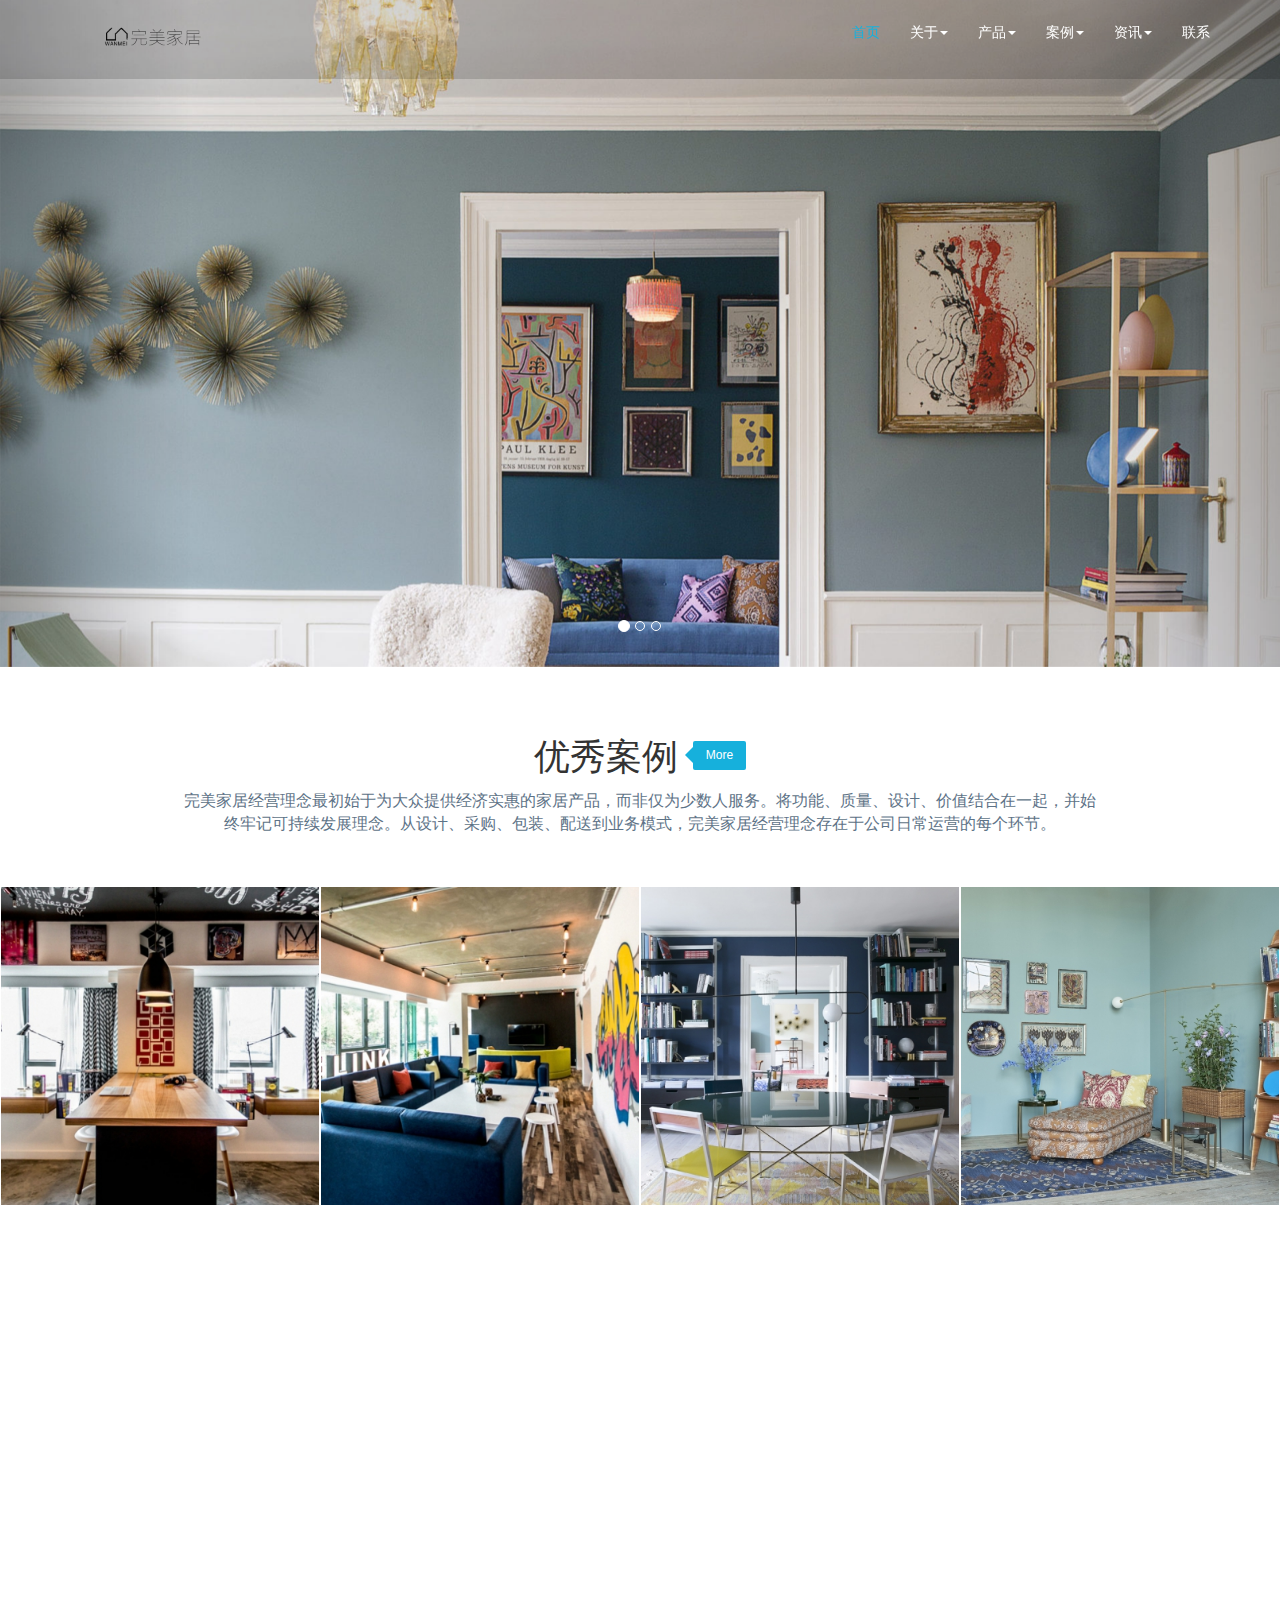
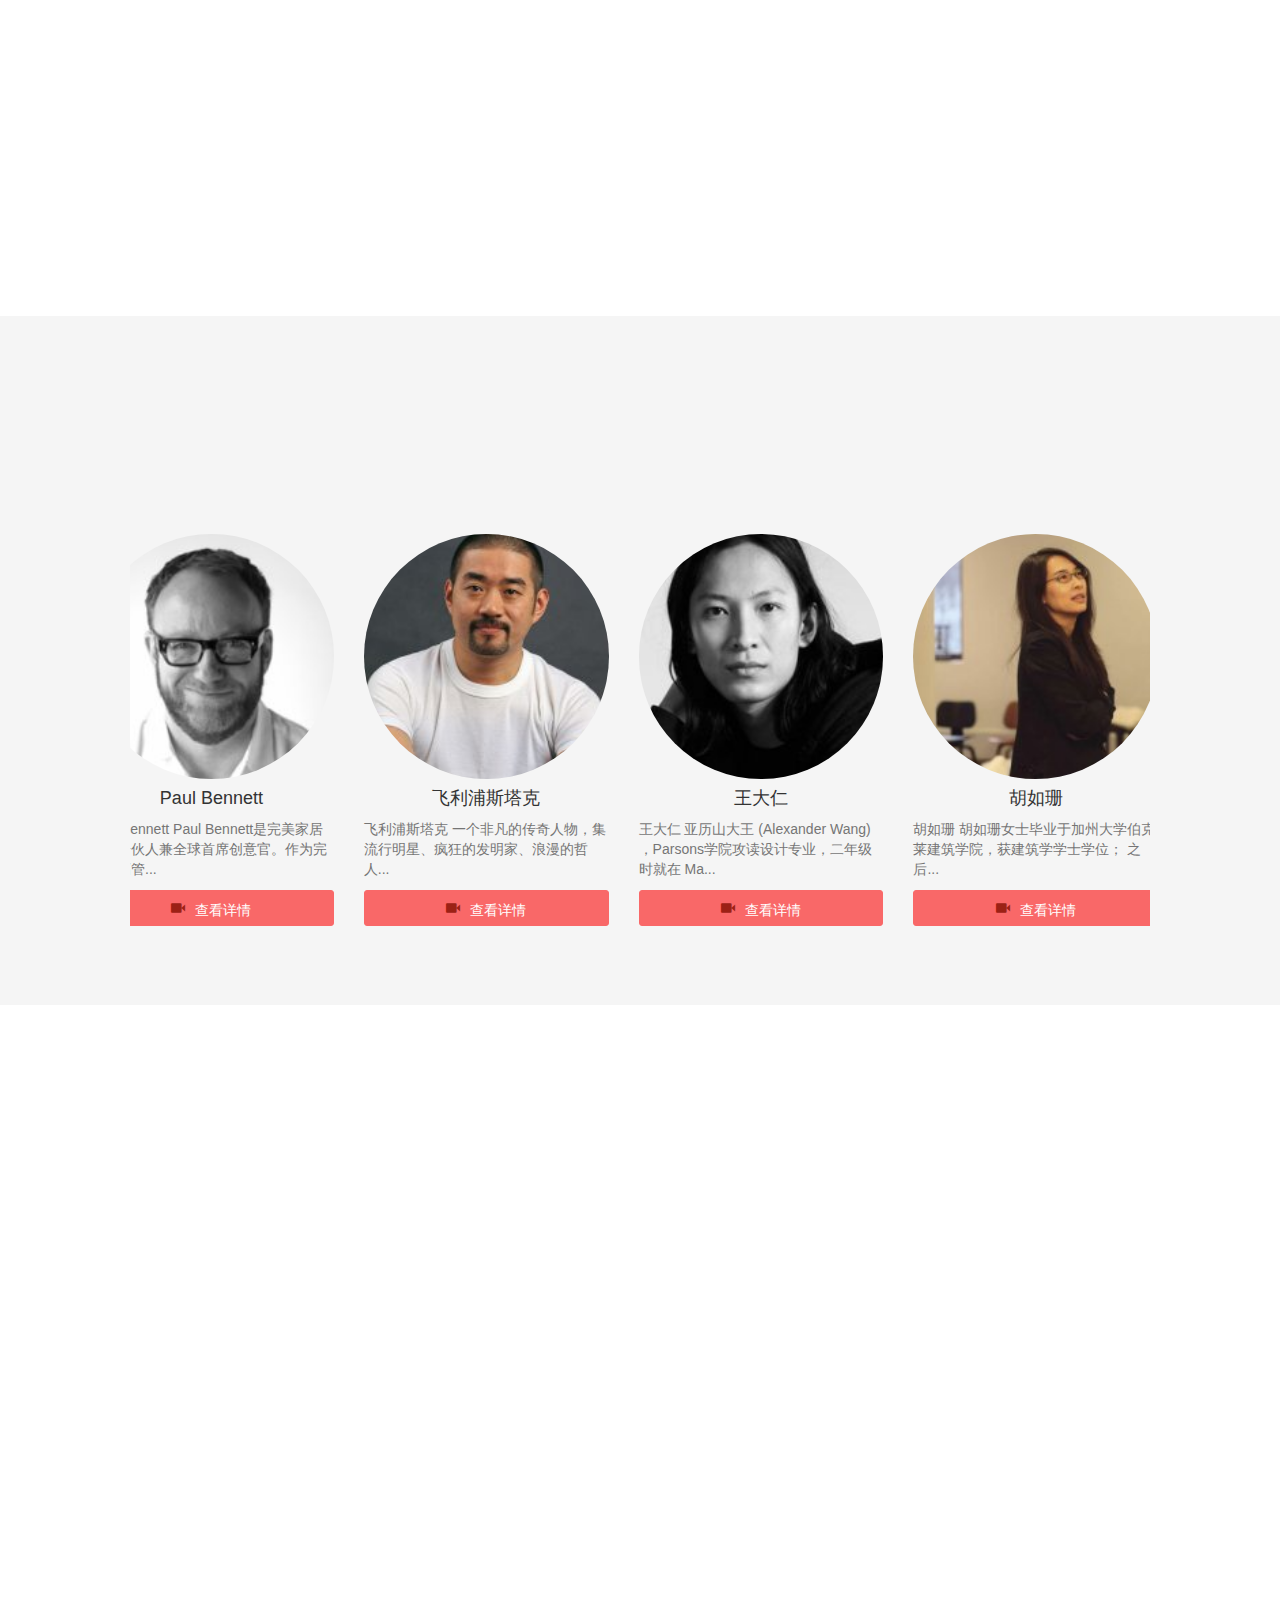
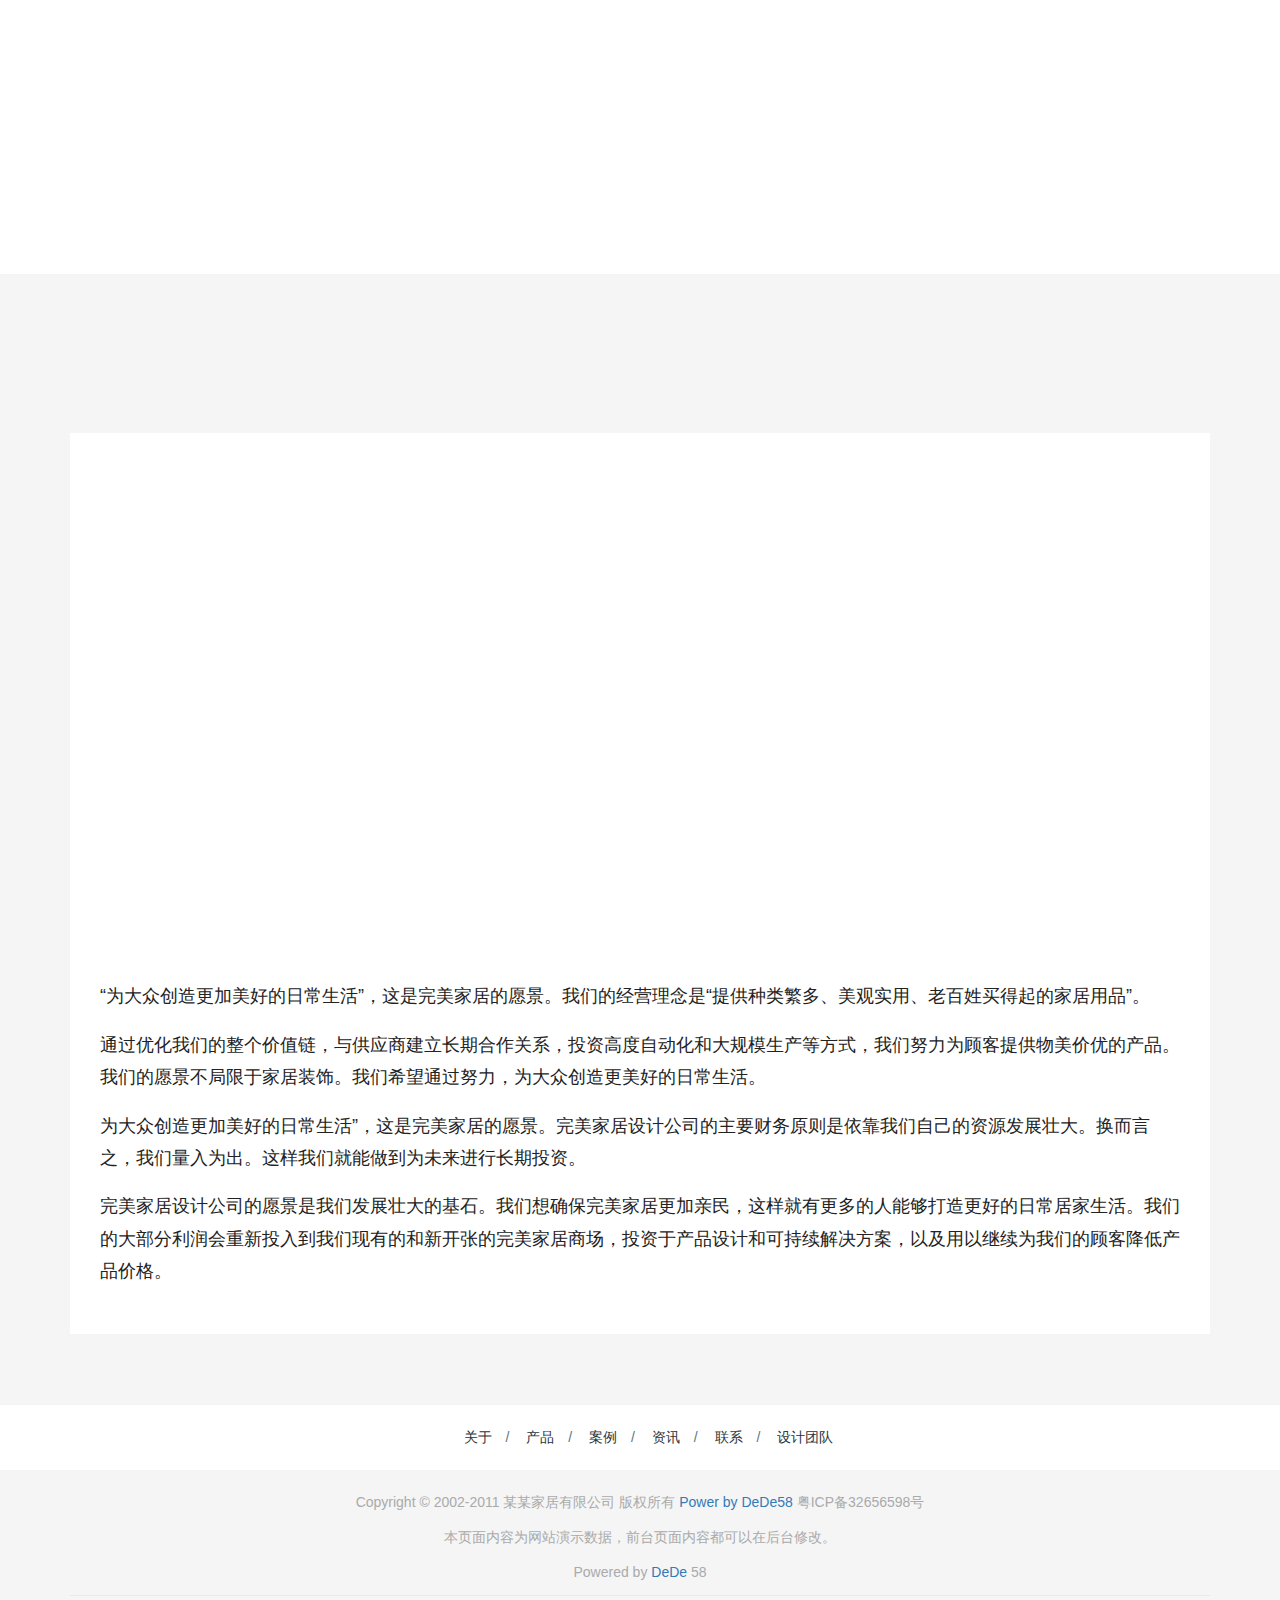
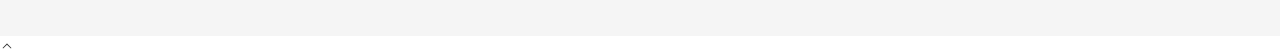
==== commit 334c28fe: "Update index.html" ====
--- a/index.html
+++ b/index.html
@@ -136,7 +136,7 @@
 					<div class="add">
 						<img src="img/zoom.png" />
 						<p>BeoSound 旋转控 排布案例</p>
-						<span>查看详情</span>
+						<div class="span-box"><span>查看详情</span></div>
 					</div>
 					</a> 
 					</div>
@@ -149,7 +149,7 @@
 					<div class="add">
 						<img src="img/zoom.png" />
 						<p>A9 无线音箱 排布案例</p>
-						<span>查看详情</span>
+						<div class="span-box"><span>查看详情</span></div>
 					</div>
 					</a> 
 					</div>
@@ -161,7 +161,7 @@
 					<div class="add">
 						<img src="img/zoom.png" />
 						<p>TV视频屏幕 排布案例</p>
-						<span>查看详情</span>
+						<div class="span-box"><span>查看详情</span></div>
 					</div>
 					</a> 					
 					</div>
@@ -173,7 +173,7 @@
 					<div class="add">
 						<img src="img/zoom.png" />
 						<p>Bass A1 低音式 排布案例</p>
-						<span>查看详情</span>
+						<div class="span-box"><span>查看详情</span></div>
 					</div>
 					</a> 					
 					</div>
@@ -185,7 +185,7 @@
 					<div class="add">
 						<img src="img/zoom.png" />
 						<p>BeoPlay 双喇叭 排布案例</p>
-						<span>查看详情</span>
+						<div class="span-box"><span>查看详情</span></div>
 					</div>
 					</a> 					
 					</div>
@@ -197,7 +197,7 @@
 					<div class="add">
 						<img src="img/zoom.png" />
 						<p>Beolit I15 全向声 排布案例</p>
-						<span>查看详情</span>
+						<div class="span-box"><span>查看详情</span></div>
 					</div>
 					</a> 					
 					</div>
@@ -209,7 +209,7 @@
 					<div class="add">
 						<img src="img/zoom.png" />
 						<p>春光无限好 田园风卫浴玩出不同花样</p>
-						<span>查看详情</span>
+						<div class="span-box"><span>查看详情</span></div>
 					</div>
 					</a> 					
 					</div>
@@ -221,7 +221,7 @@
 					<div class="add">
 						<img src="img/zoom.png" />
 						<p>二室二厅客厅装修效果图</p>
-						<span>查看详情</span>
+						<div class="span-box"><span>查看详情</span></div>
 					</div>
 					</a> 					
 					</div>
@@ -233,7 +233,7 @@
 					<div class="add">
 						<img src="img/zoom.png" />
 						<p>现代简约风格图赏</p>
-						<span>查看详情</span>
+						<div class="span-box"><span>查看详情</span></div>
 					</div>
 					</a> 					
 					</div>
@@ -245,7 +245,7 @@
 					<div class="add">
 						<img src="img/zoom.png" />
 						<p>混搭风格白领公寓</p>
-						<span>查看详情</span>
+						<div class="span-box"><span>查看详情</span></div>
 					</div>
 					</a> 					
 					</div>
@@ -318,7 +318,6 @@
 					<h4>王大仁</h4>
 					<p>王大仁 亚历山大王 (Alexander Wang) ，Parsons学院攻读设计专业，二年级时就在 Ma...</p>
 					 <a class="glyphicon glyphicon-facetime-video" href="#"><span>查看详情</span></a>
-				    
 				</li>
 				
 				<li>
